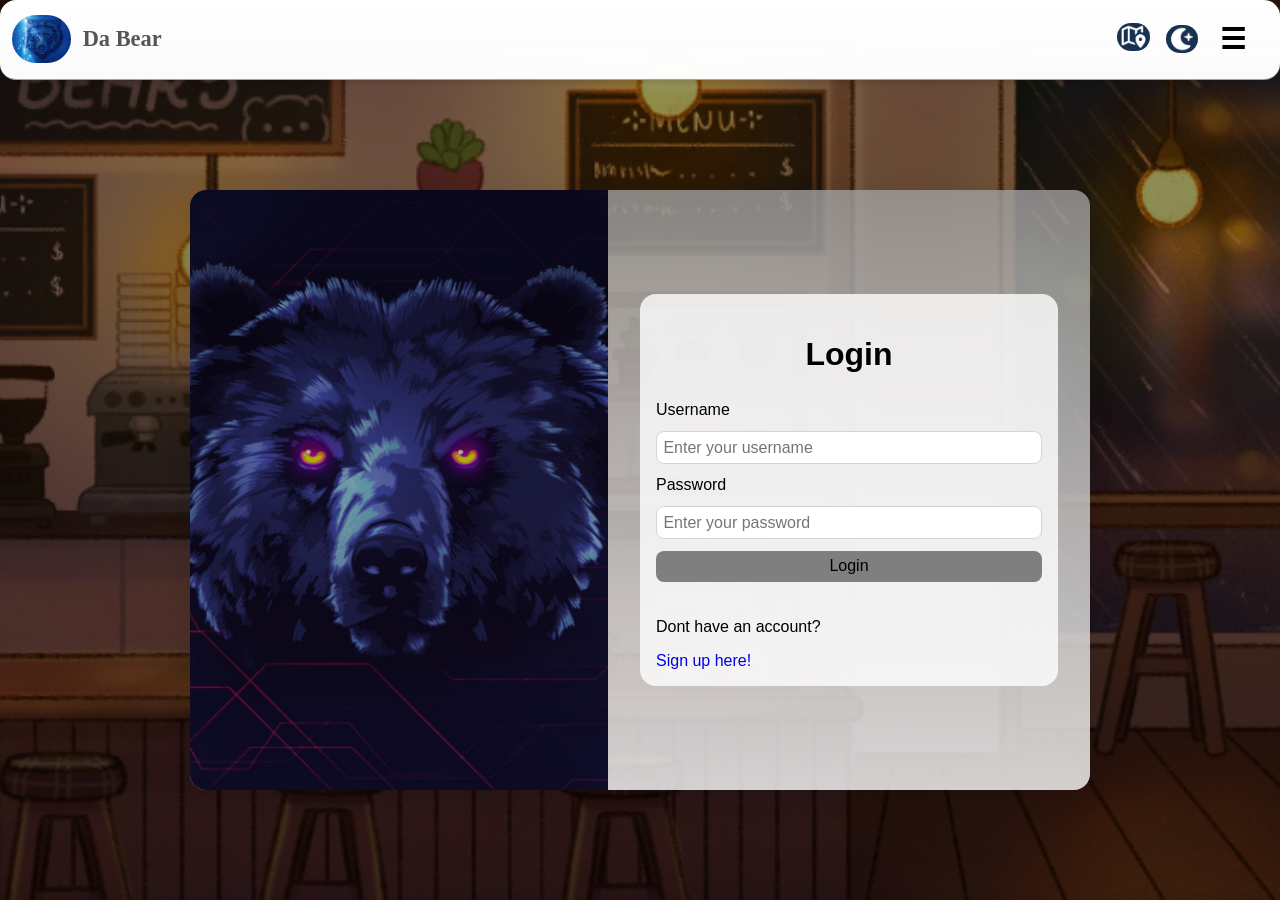
==== PersonalAssignment/account-login.html @ 95e06a73 "Add files via upload" ====
<!DOCTYPE html>
<html lang="en">
<head>
    <meta charset="UTF-8">
    <meta name="viewport" content="width=device-width, initial-scale=1.0">
    <title>Log In</title>
    <link rel="stylesheet" type="text/css" href="css/style-global.css">
    <link rel="stylesheet" type="text/css" href="css/style-account-login.css">
    <script src="./js/script-login.js" defer type="module" ></script>
</head>
<body>

    <header>
        <nav id="navbar">
            <ul id="navbar-ul">
                <!--<li><a id="navbar-search"><input type="text" placeholder="Search.."></a></li>-->

                <!--Logo - Redirects to index always-->
                <li>
                    <a href="index.html" class="navbar-logo-section">
                        <img src="images/logos/website-logo.png" alt="The website logo" class="navbar-main-logo">
                        <p class="navbar-main-logo-text">Da Bear</p>
                    </a>
                    

                </li>

                <li class="navbar-spacer"></li>


                <li>
                    <a href="map.html">
                        <img src="images/icons/map-icon2.png" alt="Map icon" class="navbar-icon">
                    </a>
                </li>
                <li>
                    <button id="darkmode-button">
                        <img src="images/icons/icon-darkmode.png" alt="Toggle dark/light mode" class="navbar-icon">
                    </button>
                </li>
                <!--Possibly a model for Login instead of .html-->
                <li><button id="hamburger-menu-btn">&#9776;</button></li>

                <!-- Hamburger Menu Modal -->
                <div id="hamburger-modal" class="hidden">
                    <div id="hamburger-panel">

                        <ul class="hamburger-elements">
                            <!--
                            <li><a href="index.html">Home</a></li>
                            <li><a href="map.html">Map</a></li>
                            -->
                            <li><button id="hamburger-lang-btn">Language</button></li>
                            <li><a href="map.html">Restaurants</a></li>
                            <li id="h-login-option" class="hidden" ><a href="account-login.html">Login</a></li>
                            <li id="h-register-option" class="hidden" ><a href="account-register.html">Register</a></li>
                            <li id="h-account-settings" class="hidden" ><a href="account-manager.html">Account Settings</a></li>
                        </ul>
                    </div>
                </div> 
            </ul>
        </nav>
    </header>

    <!--
    Log in / register page:
    Split screen design:
    On the left: banner
    On the right: Login/Signup
    -->
    <main>
        <div id="account-page">
        <!--LeftsideImage-->
        <div id="account-page-banner">

        </div>

        <!--Login/Register-->
        <div class="account-auth-form">
            
            <form id="form-login">
                <h2>Login</h2>
                <label>Username</label>
                <input id="login-username" type="username" placeholder="Enter your username" required />

                <label>Password</label>
                <input id="login-password" type="password" placeholder="Enter your password" required />

                <button id="login-button" type="submit">Login</button>

                <div class="account-page-redirect">
                    <p>Dont have an account?</p>
                    <a href="account-register.html">Sign up here!</a>
                </div>
            </form>
        </div>
    </div>
    </main>
    
</body>
</html>
---- PersonalAssignment/css/style-global.css ----
html, body {
    margin: 0;
    padding: 0;
    overflow-x: visible;
}

body{
    font-family: 'Trebuchet MS', sans-serif;
    width: auto;
    text-decoration: none;
    background-color: #fdfaf8;

    border-radius: 16px;
    /*background-color: #555;*/

}





/* <Header> */
header{
    /*background-color: hsl(207, 17%, 62%);*/
    background: 
    linear-gradient(rgba(255, 255, 255, 1), rgba(255, 255, 255, 0.98));
    position: sticky;
    top: 0;
    padding: 4px 12px;
    z-index: 10;
    border-bottom: 0.80px solid #a1a1a1;
    box-shadow: 0 3px 5px rgba(0, 0, 0, 0.1); /* Shadow below navbar */
    border-radius: 0 0 16px 16px;
}


#navbar ul{
    display: flex;
    justify-content: flex-start;
    align-items: center;
    list-style-type: none;
    margin: 0;
    padding: 0 0rem;
}

#navbar li{
    padding-right: 1rem;
      
}


#navbar a{
    cursor: pointer;
}

#navbar a:hover{
    /*transform: scale(1.1);*/
}

.navbar-logo-section{
    display: flex;
    align-items: center;
    gap: 0.75rem;
    text-decoration: none;
}

.navbar-logo-section:hover{
    background-color: hwb(0 100% 2.5%);
    border-radius: 16px;
}



.navbar-main-logo{
    height: 48px;
    width: auto;
    border-radius: 40px;
    vertical-align: middle;
    transition: transform 0.2s ease, opacity 0.2s ease;
}

.navbar-main-logo:hover {
  opacity: 0.9;
  transform: none;
}

.navbar-main-logo-text{
    font-size: 1.4rem;
    font-weight: 800;
    color: #555;
    font-family: 'Brush Script MT', cursive;
}

.navbar-main-logo-text:hover{
    font-size: 1.4rem;
    font-weight: 1000;
    color: #555;
    
}

.navbar-spacer{
    flex-grow: 1;
}


/*
#navbar-search {
    background-color: gray;
    padding: 0.4rem 0.6rem;
    border-radius: 20px;
    border: 1px solid #ccc;
    transition: 0.3s ease;
}

/* Search input inside navbar */
/*
#navbar-ul input[type="text"] {
    background-color: grey;
    outline: none;
    border: 1px solid grey;
}*/


.navbar-icon{
    background: none;
    width: auto;
    height: 28px;
    border-radius: 16px;
    transition: transform 0.2s ease;
}

.navbar-icon:hover{
    transform: scale(1.2);
}

#darkmode-button{
    background: none;        /* removes white background */
    border: none;            /* removes border */
    cursor: pointer;         /* adds pointer cursor */
    padding: 0;              /* removes default padding */
    margin: 0;
    display: flex;           /* allows icon centering */
    align-items: center;
}


/* --Hamburger Menu-- */
#hamburger-menu-btn{
    font-size: 1.8rem;
    font-weight: bold;
    background: none;
    border: none;
    cursor: pointer;
}

#hamburger-menu-btn:hover{
    border-radius: 5px;
    background: hsl(0, 0%, 88%);
}

#hamburger-menu-btn.active{
    border-radius: 5px;
    background: hsl(0, 0%, 83%);

}

#hamburger-modal{
    position: fixed;
    inset: 0;
    background: transparent; /* no dark overlay */
    pointer-events: none; /* prevents blocking */
    z-index: 9999;
}

#hamburger-modal.show #hamburger-panel {
    opacity: 1;
    transform: translateY(0);
}

.hidden{
    display: none;
}

#hamburger-panel{
    position: absolute;
    top: 60px;       /* adjust depending on navbar height */
    right: 10px;

    background: #fff;
    padding: 1rem;
    border-radius: 10px;
    box-shadow: 0 6px 14px rgba(0,0,0,0.2);

    width: 220px;
    pointer-events: auto;
    opacity: 0;
}

.hamburger-elements {
    list-style: none;
    padding: 0;
    margin-top: 40px;
    display: flex;
    flex-direction: column;
    gap: 15px;
}

.hamburger-elements a,
.hamburger-elements button {
    font-size: 1.1rem;
    text-decoration: none;
    color: #222;
    background: none;
    border: none;
    cursor: pointer;
    text-align: left;
    padding: 5px 0;
}

.hamburger-elements a:hover,
.hamburger-elements button:hover {
    color: #0077cc;
}

.h-login-option.hidden{
    display: none;
}

.h-register-option.hidden{
    display: none;
}
.h-account-settings.hidden{
    display: none;
}





















/* <footer> */
/*
footer{
    background-color: hsl(0, 0%, 26%);
    position: sticky;
    top: 0;
    padding: 10px;
    z-index: 10;
    border-bottom: 0.80px solid #a1a1a1;
    box-shadow: 0 3px 5px rgba(0, 0, 0, 0.1); /* Shadow below navbar */
/*
}

#navbar-bottom{

}*/

footer{
    background-color: #030303; /*DARK MODE*/
    background-color: #fdfaf8;
    color: #030303;
    padding: 2rem 1.5rem;
    display: flex;
    justify-content: space-between;
    align-items: center;
    flex-wrap: wrap;
    box-shadow: 0 -2px 10px rgba(0,0,0,0.2);
    border-radius: 0px 0px 0 0;
    border-color: 2px #030303;
}

.footer-left-side{
    display: flex;
    align-items: center;
    gap: 0.75rem;
    font-size: 1.2rem;
}

.footer-left-side img{
    height: 60px;
    width: auto;
    border-radius: 16px 16px 16px 16px;
}

.footer-right-side{
    display: flex;
    align-items: center;
    gap: 0.75rem;
    font-size: 1.15rem;
}

.footer-right-side a{
    color: hsl(213, 66%, 14%);
    text-decoration: none;
    margin-right: 1rem;
}

.footer-right-side a:hover{
    text-decoration: underline;
    cursor: pointer;
}
---- PersonalAssignment/css/style-account-login.css ----
* {
    font-family: 'Trebuchet MS', sans-serif;
}

body {
    margin: 0;
    font-family: 'Trebuchet MS', sans-serif;
    background-color: #abb8c3;
    background: 
        linear-gradient(rgba(0,0,0,0.4), rgba(0,0,0,0.6)),
        url('../images/banners/account-page-banner.png') center/cover no-repeat;
    background-size: cover;
}

html, body{
    height: 100%;
    margin: 0;
    overflow: hidden;
}






/*
main {
    height: 100vh;
    display: flex;
    justify-content: center;
    align-items: center;
    background-color: #abb8c3;

    background: 
    linear-gradient(rgba(0, 0, 0, 0.4), rgba(0, 0, 0, 0.6)),
    url('../images/banners/account-page-banner.png') center/cover no-repeat;
    
    background-blend-mode: darken;
}
*/
/* <Main> */
main {
    display: flex;
    justify-content: center;
    align-items: center;
    min-height: calc(100vh - 80px); /* Replace 60px with your header height */
}

#account-page{
    display: flex;
    width: 900px;
    height: 600px;
    border-radius: 16px;
    box-shadow: 0 8px 25px rgba(0, 0, 0, 0.1);
    /* DARKMODE
    background: 
    linear-gradient(rgba(0, 0, 0, 0.8), rgba(0, 0, 0, 0.8));
    */
    background: 
    linear-gradient(rgba(159, 159, 159, 0.8), rgba(255, 255, 255, 0.8));
    gap: 2rem;

    overflow: hidden;
}

#account-page-banner{
    flex: 1;
    background: 
    linear-gradient(rgba(0, 0, 0, 0.4), rgba(0, 0, 0, 0.2)),
    url('../images/banners/account-page-side-banner.png') center/cover no-repeat;
}

.account-auth-form{
    flex: 1;
    display: flex;
    flex-direction: column;
    justify-content: center;
    padding-top: 12rem;
    padding-bottom: 12rem;
    padding-right: 2rem; 
}

.account-auth-form h2{
    font-size: 2rem;
    margin-bottom: 1rem;
    text-align: center;
}


.account-auth-form form{
    display: flex;
    flex-direction: column;
    gap: 0.75rem;
    border-radius: 16px;
    border-color: #000000;
    background: linear-gradient(rgba(255, 255, 255, 0.8), rgba(255, 255, 255, 0.8));
    padding: 1rem;
}

.account-auth-form input{
    padding: 0.4rem;
    border: 1px solid #d1d5db;
    border-radius: 8px;
    font-size: 1rem;
}

.account-auth-form button{
    background-color: #7f7f7f;
    padding: 0.4rem;
    border: black;
    border-radius: 8px;
    font-size: 1rem;
    cursor: pointer;
}

.account-auth-form button:hover{
    background-color: hsl(0, 0%, 45%);
    transition: background-color 0.3s ease;
}


.account-page-redirect{
    font-size: 1rem;
    gap: 0.5rem;
}


.account-page-redirect p{
    margin-top: 1.5rem;
}

.account-page-redirect a{
    text-decoration: none;

}

.account-page-redirect a:hover {
  text-decoration: underline;
  cursor: pointer;
}







/*
.account-page-banner{
    flex: 1;
    background: url('images/login-bg.jpg') center/cover no-repeat;
    position: relative;
    display: flex;
    align-items: center;
    justify-content: center;

}






.account-page-banner .overlay{
    background-color: rgba(0, 0, 0, 0.5);
    color: white;
    text-align: center;
    padding: 2rem;
    border-radius: 8px;
}

.account-page-banner h1 {
  font-size: 2rem;
  margin-bottom: 0.5rem;
}



.account-auth-form {
  flex: 1;
  padding: 3rem;
  display: flex;
  flex-direction: column;
  justify-content: center;
}

.account-auth-form h2 {
  font-size: 1.8rem;
  margin-bottom: 1.5rem;
  color: #111827;
}

.account-auth-form form {
  display: flex;
  flex-direction: column;
  gap: 1rem;
}

.account-auth-form input {
  padding: 0.75rem;
  border: 1px solid #d1d5db;
  border-radius: 8px;
  font-size: 1rem;
}

.account-auth-form button {
  background-color: #2563eb;
  color: white;
  border: none;
  padding: 0.75rem;
  border-radius: 8px;
  font-size: 1rem;
  cursor: pointer;
  transition: background-color 0.3s ease;
}

.account-auth-form button:hover {
  background-color: #1d4ed8;
}

*/
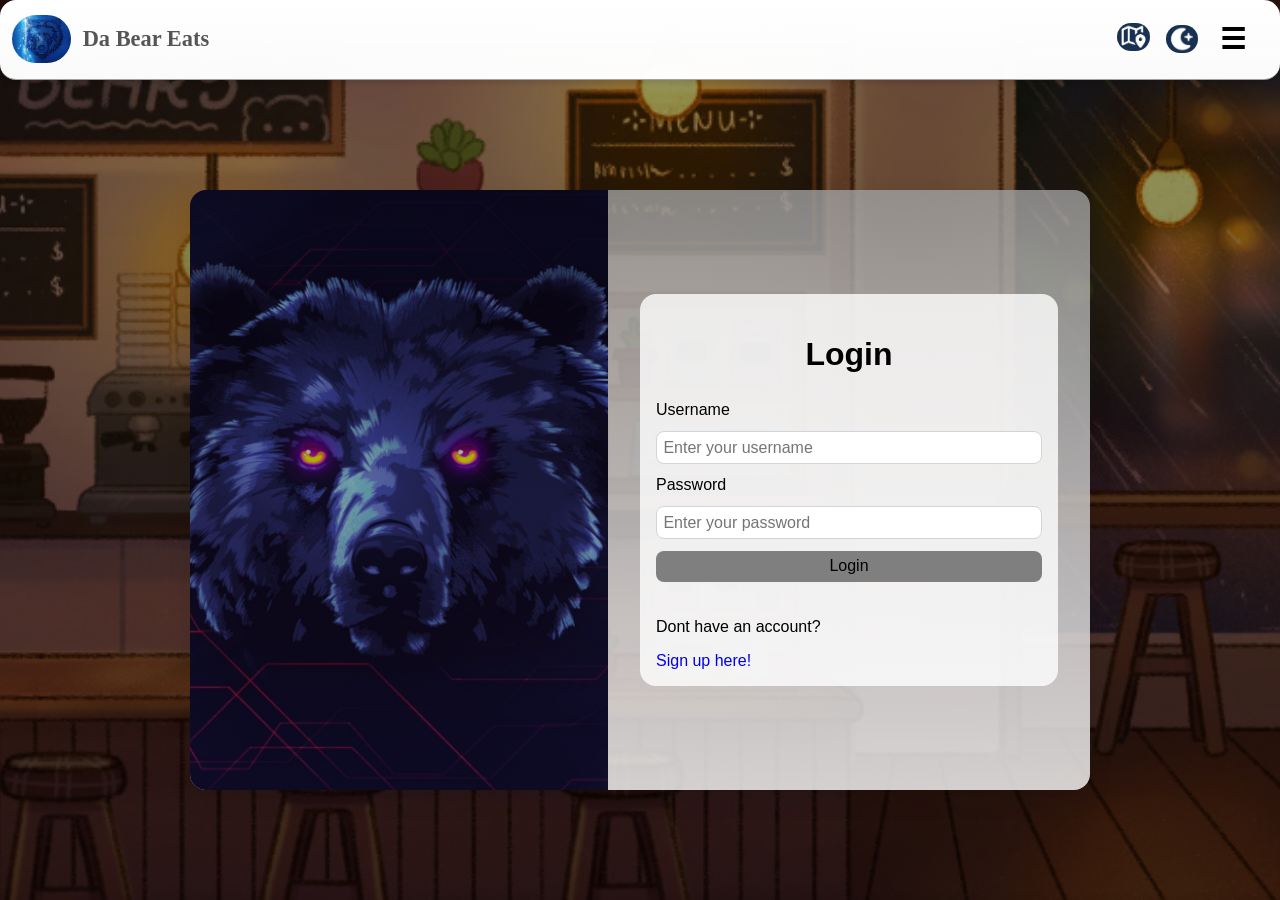
==== commit 154fe32c: "Add files via upload" ====
--- a/PersonalAssignment/account-login.html
+++ b/PersonalAssignment/account-login.html
@@ -19,7 +19,7 @@
                 <li>
                     <a href="index.html" class="navbar-logo-section">
                         <img src="images/logos/website-logo.png" alt="The website logo" class="navbar-main-logo">
-                        <p class="navbar-main-logo-text">Da Bear</p>
+                        <p class="navbar-main-logo-text">Da Bear Eats</p>
                     </a>
                     
 
--- a/PersonalAssignment/css/style-global.css
+++ b/PersonalAssignment/css/style-global.css
@@ -281,7 +281,7 @@
     flex-wrap: wrap;
     box-shadow: 0 -2px 10px rgba(0,0,0,0.2);
     border-radius: 0px 0px 0 0;
-    border-color: 2px #030303;
+    border-color: #030303;
 }
 
 .footer-left-side{
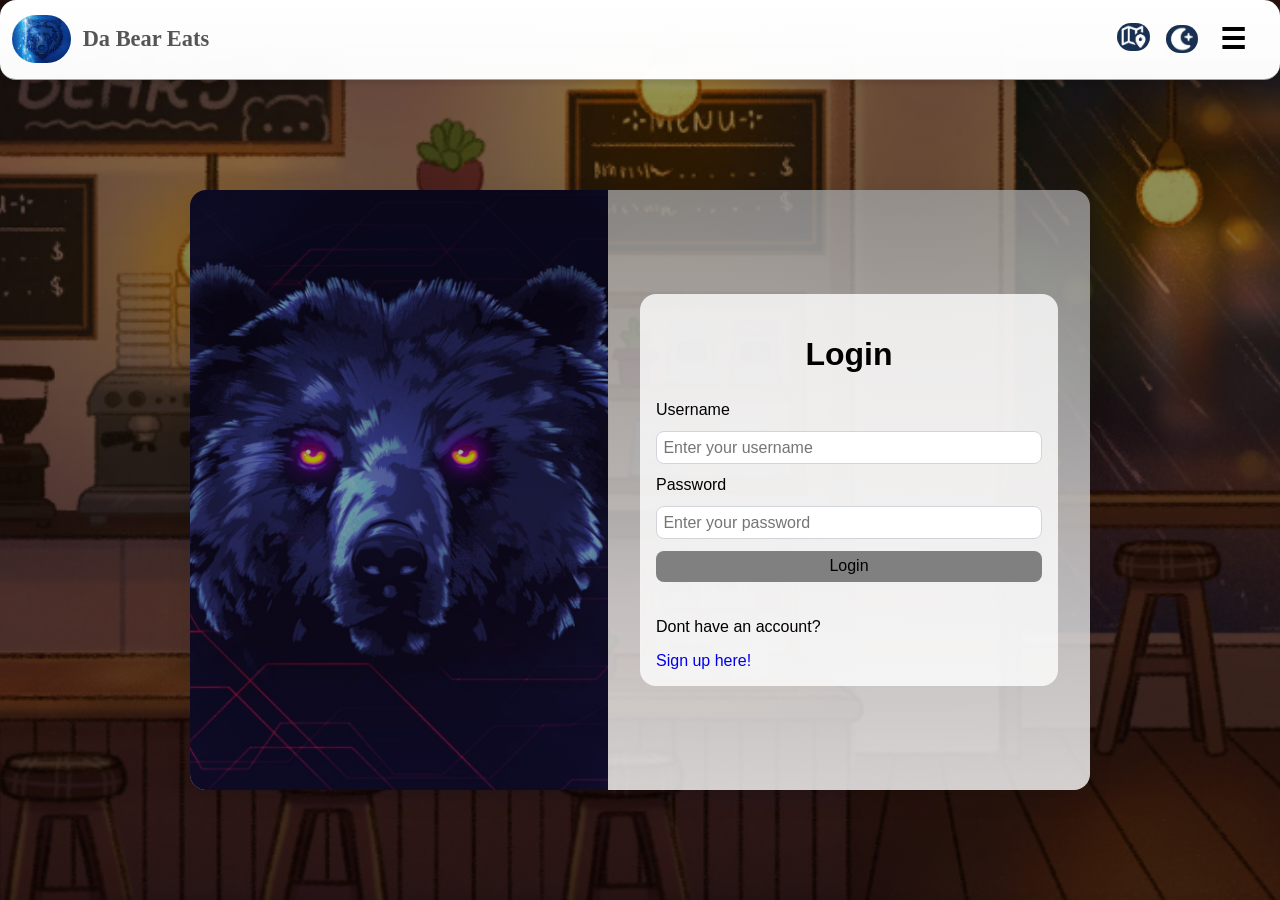
==== commit 94735bd1: "Add files via upload" ====
--- a/PersonalAssignment/account-login.html
+++ b/PersonalAssignment/account-login.html
@@ -4,6 +4,7 @@
     <meta charset="UTF-8">
     <meta name="viewport" content="width=device-width, initial-scale=1.0">
     <title>Log In</title>
+    <link rel="stylesheet" href="css/style-theme.css">
     <link rel="stylesheet" type="text/css" href="css/style-global.css">
     <link rel="stylesheet" type="text/css" href="css/style-account-login.css">
     <script src="./js/script-login.js" defer type="module" ></script>
@@ -49,12 +50,13 @@
                             <!--
                             <li><a href="index.html">Home</a></li>
                             <li><a href="map.html">Map</a></li>
+                            <li><button id="hamburger-lang-btn">Language</button></li>
                             -->
-                            <li><button id="hamburger-lang-btn">Language</button></li>
                             <li><a href="map.html">Restaurants</a></li>
                             <li id="h-login-option" class="hidden" ><a href="account-login.html">Login</a></li>
                             <li id="h-register-option" class="hidden" ><a href="account-register.html">Register</a></li>
                             <li id="h-account-settings" class="hidden" ><a href="account-manager.html">Account Settings</a></li>
+                            <li id="h-logout-option" class="hidden" ><button>Logout</button></li>
                         </ul>
                     </div>
                 </div> 
--- a/PersonalAssignment/css/style-theme.css
+++ b/PersonalAssignment/css/style-theme.css
@@ -0,0 +1,157 @@
+/* Default - Light mode */
+:root {
+    --bg: #ffffff;
+    --bg-alt: #f4f4f4;
+    --text: #111111;
+    --text-light: #444444;
+    --accent: #ff7f50; 
+    --border: #cccccc;
+    --card-bg: #ffffff;
+
+
+    /* Common for all*/
+    --basic-light-color: #fff; /* Used in common sections*/
+
+    --body-background: #fdfaf8; /* Also main background*/
+    --header-background:
+    linear-gradient(rgba(255, 255, 255, 1), rgba(255, 255, 255, 0.98));
+    --navbar-logo-section: hsl(0, 0%, 98%);
+    --main-text-color: hsl(0, 0%, 28%);
+    --navbar-main-logo-text: #555;
+    --hamburger-text-color: hsl(0, 0%, 13%);
+    --hamburger-text-color-hover: #0077cc;
+
+    --hamburger-menu-button-hover: hsl(0, 0%, 88%);
+    --hamburger-menu-button-active: hsl(0, 0%, 83%);
+
+    --main-text: black;
+    --button-text: white;
+    --text-no-available: hsl(0, 0%, 25%);
+
+    --blue-button-main: hsl(211, 61%, 43%);
+    --blue-button-main-hover: hsl(213, 49%, 34%);
+    --green-button-main: hsl(134, 61%, 41%);
+    --green-button-main-hover: hsl(133, 61%, 33%);
+    --red-button-main: hsl(354, 70%, 54%);
+    --red-button-main-hover: hsl(354, 70%, 46%);
+    --gray-button-main: hsl(0, 2%, 37%);
+    --gray-button-main-hover: hsl(0, 2%, 32%);
+
+    --blue-active-button-main: hsl(211, 59%, 41%);
+    --blue-active-button-main-hover: hsl(211, 59%, 36%);
+    --white-button-main: hsl(0, 0%, 87%);
+    --white-button-main-hover: hsl(0, 0%, 82%);
+
+    --dark-blue-active-button-main: hsl(211, 61%, 23%);
+    --dark-blue-active-button-main-hover: hsl(213, 49%, 18%);
+
+    --border-color: #030303;
+
+    --footer-text: hsl(213, 66%, 14%);
+
+
+    /* Main + map */
+    --main-background-2: #abb8c3;
+
+    /* Main */
+    --fav-dish-text-section: azure;
+
+    /* Map page */
+    --map-page-list-background: hsl(0, 0%, 88%);
+    --map-list-border: #ccc;
+    --map-list-hover: #eee;
+
+    --map-page-item-container-title: hsl(211, 50%, 25%);
+    --map-page-item-background: hsl(211, 61%, 90%);
+
+    /* Account settings */
+    --accman-modal-border: #ccc;
+
+    /* Login / Register*/
+    --lr-body-bg: #abb8c3; /*Possibly old?*/
+    --lr-body-background: linear-gradient(rgba(0,0,0,0.4), rgba(0,0,0,0.6));
+
+    --lr-content-background: linear-gradient(rgba(159, 159, 159, 0.8), rgba(255, 255, 255, 0.8));
+    --lr-banner-shadow: linear-gradient(rgba(0, 0, 0, 0.4), rgba(0, 0, 0, 0.2));
+
+    --l-form-background: linear-gradient(rgba(255, 255, 255, 0.8), rgba(255, 255, 255, 0.8));
+    --l-border-color: #d1d5db;
+    --l-form-button: hsl(0, 0%, 50%);
+    --l-form-button-hover: hsl(0, 0%, 45%);
+
+    --r-content-background: linear-gradient(rgba(255, 255, 255, 0.8), rgba(255, 255, 255, 0.8));
+}
+
+/* Dark mode */
+.dark {
+    --basic-light-color: #1a1a1a;
+
+    --body-background: #111; 
+    --header-background:
+    linear-gradient(rgba(20, 20, 20, 1), rgba(20, 20, 20, 0.98));
+    --navbar-logo-section: #181818;
+
+    --main-text-color: hsl(0, 0%, 85%);
+    --navbar-main-logo-text: #ddd;
+    --hamburger-text-color: hsl(0, 0%, 92%);
+    --hamburger-text-color-hover: #66baff;
+
+    --hamburger-menu-button-hover: hsl(0, 0%, 22%);
+    --hamburger-menu-button-active: hsl(0, 0%, 27%);
+
+    --main-text: white;
+    --button-text: white;
+    --text-no-available: hsl(0, 0%, 65%);
+
+    --blue-button-main: hsl(211, 85%, 58%);
+    --blue-button-main-hover: hsl(211, 85%, 50%);
+    --green-button-main: hsl(134, 70%, 50%);
+    --green-button-main-hover: hsl(134, 70%, 42%);
+    --red-button-main: hsl(354, 70%, 60%);
+    --red-button-main-hover: hsl(354, 70%, 52%);
+    --gray-button-main: hsl(0, 0%, 55%);
+    --gray-button-main-hover: hsl(0, 0%, 48%);
+
+    --blue-active-button-main: hsl(211, 80%, 55%);
+    --blue-active-button-main-hover: hsl(211, 80%, 48%);
+    --white-button-main: hsl(0, 0%, 20%);
+    --white-button-main-hover: hsl(0, 0%, 25%);
+
+    --dark-blue-active-button-main: hsl(211, 70%, 35%);
+    --dark-blue-active-button-main-hover: hsl(211, 70%, 28%);
+
+    --border-color: #555;
+
+    --footer-text: hsl(213, 20%, 80%);
+
+    /* Main + map */
+    --main-background-2: #2a2f36;
+
+    /* Main */
+    --fav-dish-text-section: #2e4545;
+
+    /* Map page */
+    --map-page-list-background: hsl(0, 0%, 18%);
+    --map-list-border: #444;
+    --map-list-hover: hsl(0, 0%, 28%);
+
+    --map-page-item-container-title: hsl(211, 40%, 75%);
+    --map-page-item-background: hsl(211, 40%, 20%);
+
+    /* Account settings */
+    --accman-modal-border: #444;
+
+    /* Login / Register */
+    --lr-body-bg: #2a2f36;
+    --lr-body-background: linear-gradient(rgba(0,0,0,0.6), rgba(0,0,0,0.8));
+
+    --lr-content-background: linear-gradient(rgba(60, 60, 60, 0.6), rgba(20, 20, 20, 0.6));
+    --lr-banner-shadow: linear-gradient(rgba(0, 0, 0, 0.7), rgba(0, 0, 0, 0.4));
+
+    --l-form-background: linear-gradient(rgba(40, 40, 40, 0.9), rgba(40, 40, 40, 0.9));
+    --l-border-color: #444;
+    --l-form-button: hsl(0, 0%, 55%);
+    --l-form-button-hover: hsl(0, 0%, 48%);
+
+    --r-content-background: linear-gradient(rgba(40, 40, 40, 0.9), rgba(40, 40, 40, 0.9));
+}
--- a/PersonalAssignment/css/style-global.css
+++ b/PersonalAssignment/css/style-global.css
@@ -1,3 +1,7 @@
+*{
+    font-family: 'Trebuchet MS', sans-serif;
+}
+
 html, body {
     margin: 0;
     padding: 0;
@@ -5,10 +9,10 @@
 }
 
 body{
-    font-family: 'Trebuchet MS', sans-serif;
     width: auto;
     text-decoration: none;
-    background-color: #fdfaf8;
+    background-color: var(--body-background);
+    color: var(--main-text);
 
     border-radius: 16px;
     /*background-color: #555;*/
@@ -22,8 +26,9 @@
 /* <Header> */
 header{
     /*background-color: hsl(207, 17%, 62%);*/
-    background: 
-    linear-gradient(rgba(255, 255, 255, 1), rgba(255, 255, 255, 0.98));
+    /*background: 
+    linear-gradient(rgba(255, 255, 255, 1), rgba(255, 255, 255, 0.98));*/
+    background: var(--header-background);
     position: sticky;
     top: 0;
     padding: 4px 12px;
@@ -65,7 +70,7 @@
 }
 
 .navbar-logo-section:hover{
-    background-color: hwb(0 100% 2.5%);
+    background-color: var(--navbar-logo-section);
     border-radius: 16px;
 }
 
@@ -87,39 +92,20 @@
 .navbar-main-logo-text{
     font-size: 1.4rem;
     font-weight: 800;
-    color: #555;
+    color: var(--navbar-main-logo-text);
     font-family: 'Brush Script MT', cursive;
 }
 
 .navbar-main-logo-text:hover{
     font-size: 1.4rem;
     font-weight: 1000;
-    color: #555;
+    color: var(--navbar-main-logo-text);
     
 }
 
 .navbar-spacer{
     flex-grow: 1;
 }
-
-
-/*
-#navbar-search {
-    background-color: gray;
-    padding: 0.4rem 0.6rem;
-    border-radius: 20px;
-    border: 1px solid #ccc;
-    transition: 0.3s ease;
-}
-
-/* Search input inside navbar */
-/*
-#navbar-ul input[type="text"] {
-    background-color: grey;
-    outline: none;
-    border: 1px solid grey;
-}*/
-
 
 .navbar-icon{
     background: none;
@@ -155,12 +141,12 @@
 
 #hamburger-menu-btn:hover{
     border-radius: 5px;
-    background: hsl(0, 0%, 88%);
+    background: var(--hamburger-menu-button-hover);
 }
 
 #hamburger-menu-btn.active{
     border-radius: 5px;
-    background: hsl(0, 0%, 83%);
+    background: var(--hamburger-menu-button-active);
 
 }
 
@@ -186,7 +172,7 @@
     top: 60px;       /* adjust depending on navbar height */
     right: 10px;
 
-    background: #fff;
+    background: var(--basic-light-color);
     padding: 1rem;
     border-radius: 10px;
     box-shadow: 0 6px 14px rgba(0,0,0,0.2);
@@ -209,7 +195,7 @@
 .hamburger-elements button {
     font-size: 1.1rem;
     text-decoration: none;
-    color: #222;
+    color: var(--hamburger-text-color);
     background: none;
     border: none;
     cursor: pointer;
@@ -219,7 +205,7 @@
 
 .hamburger-elements a:hover,
 .hamburger-elements button:hover {
-    color: #0077cc;
+    color: var(--hamburger-text-color-hover);
 }
 
 .h-login-option.hidden{
@@ -271,9 +257,8 @@
 }*/
 
 footer{
-    background-color: #030303; /*DARK MODE*/
-    background-color: #fdfaf8;
-    color: #030303;
+    background-color: var(--body-background);
+    color: var(--main-text-color);
     padding: 2rem 1.5rem;
     display: flex;
     justify-content: space-between;
@@ -281,7 +266,7 @@
     flex-wrap: wrap;
     box-shadow: 0 -2px 10px rgba(0,0,0,0.2);
     border-radius: 0px 0px 0 0;
-    border-color: #030303;
+    border-color: var(--border-color);
 }
 
 .footer-left-side{
@@ -305,7 +290,7 @@
 }
 
 .footer-right-side a{
-    color: hsl(213, 66%, 14%);
+    color: var(--footer-text);
     text-decoration: none;
     margin-right: 1rem;
 }
--- a/PersonalAssignment/css/style-account-login.css
+++ b/PersonalAssignment/css/style-account-login.css
@@ -5,10 +5,16 @@
 body {
     margin: 0;
     font-family: 'Trebuchet MS', sans-serif;
-    background-color: #abb8c3;
+    background-color: var(--lr-body-bg);
+    /*
     background: 
         linear-gradient(rgba(0,0,0,0.4), rgba(0,0,0,0.6)),
         url('../images/banners/account-page-banner.png') center/cover no-repeat;
+    */
+    
+    background: 
+        var(--lr-body-background),
+        url('../images/banners/account-page-banner.png') center/cover no-repeat;;
     background-size: cover;
 }
 
@@ -56,8 +62,7 @@
     background: 
     linear-gradient(rgba(0, 0, 0, 0.8), rgba(0, 0, 0, 0.8));
     */
-    background: 
-    linear-gradient(rgba(159, 159, 159, 0.8), rgba(255, 255, 255, 0.8));
+    background: var(--lr-content-background);
     gap: 2rem;
 
     overflow: hidden;
@@ -65,8 +70,7 @@
 
 #account-page-banner{
     flex: 1;
-    background: 
-    linear-gradient(rgba(0, 0, 0, 0.4), rgba(0, 0, 0, 0.2)),
+    background: var(--lr-banner-shadow),
     url('../images/banners/account-page-side-banner.png') center/cover no-repeat;
 }
 
@@ -92,20 +96,20 @@
     flex-direction: column;
     gap: 0.75rem;
     border-radius: 16px;
-    border-color: #000000;
-    background: linear-gradient(rgba(255, 255, 255, 0.8), rgba(255, 255, 255, 0.8));
+    border-color: var(--border-color);
+    background: var(--l-form-background);
     padding: 1rem;
 }
 
 .account-auth-form input{
     padding: 0.4rem;
-    border: 1px solid #d1d5db;
+    border: 1px solid var(--l-border-color);
     border-radius: 8px;
     font-size: 1rem;
 }
 
 .account-auth-form button{
-    background-color: #7f7f7f;
+    background-color: var(--l-form-button);
     padding: 0.4rem;
     border: black;
     border-radius: 8px;
@@ -114,7 +118,7 @@
 }
 
 .account-auth-form button:hover{
-    background-color: hsl(0, 0%, 45%);
+    background-color: var(--l-form-button-hover);
     transition: background-color 0.3s ease;
 }
 
